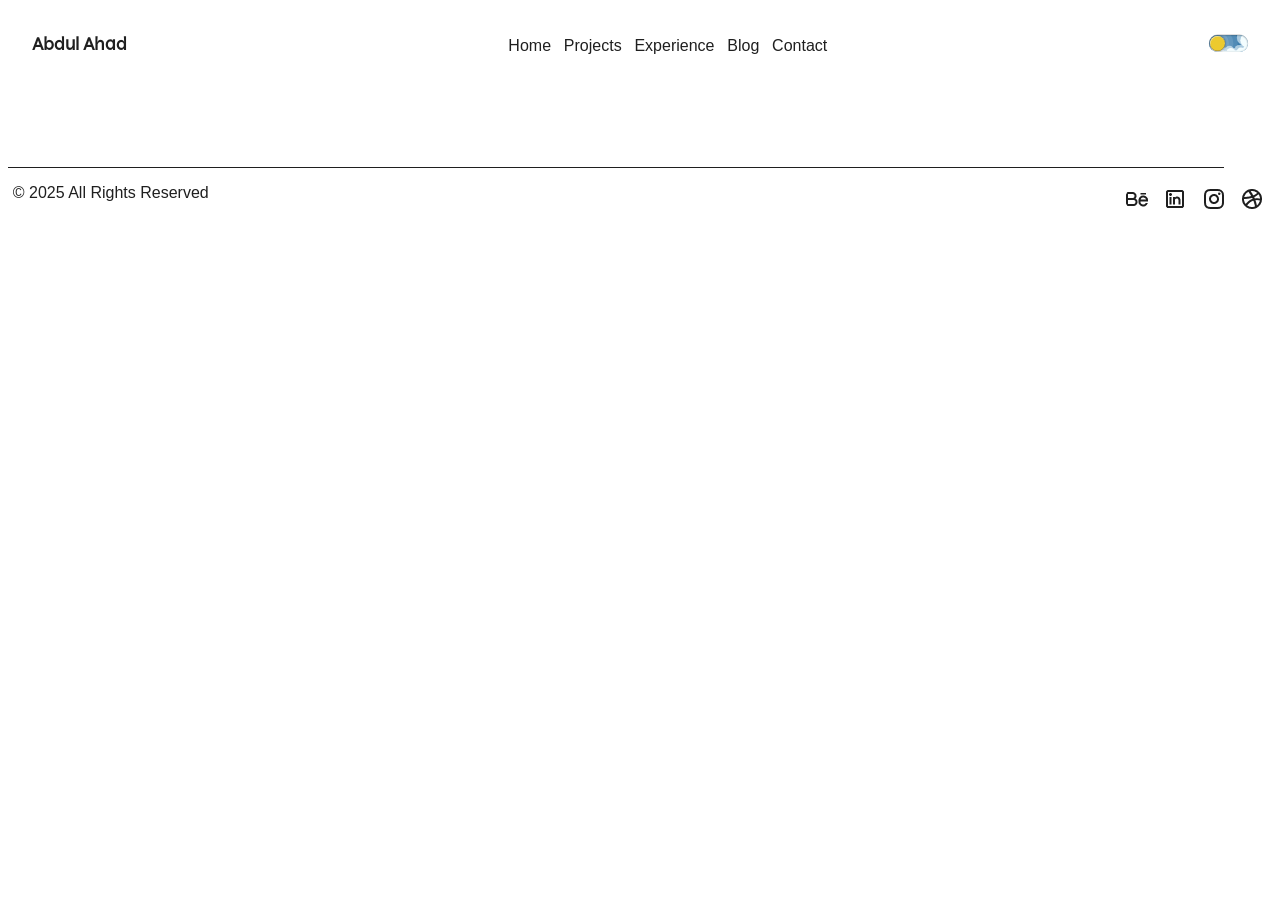
==== projects.html @ c91315d3 "ww" ====
<!DOCTYPE html>
<html lang="en">
<head>
    <meta charset="UTF-8">
    <meta name="viewport" content="width=device-width, initial-scale=1.0">
    <title>Document</title>
    <link rel="stylesheet" href="./style.css">
</head>
<body>



    <main>
           <header>

                <h3>Abdul Ahad</h3>
                <!-- dark and light button -->

                <nav id="menu">
                      <a href="#">Home</a>
                      <a href="#section3">Projects</a>
                      <a href="#section2">Experience</a>
                      <a href="#blog">Blog  </a>
                      <a href="#contact">Contact</a>
                  </nav>
                 <div class="last">
                     <label class="theme-switch btn">
                        <input type="checkbox" class="theme-switch__checkbox">
                        <div class="theme-switch__container">
                            <div class="theme-switch__clouds"></div>
                            <div class="theme-switch__stars-container">
                                <svg xmlns="http://www.w3.org/2000/svg" viewBox="0 0 144 55" fill="none">
                                    <path fill-rule="evenodd" clip-rule="evenodd"
                                        d="M135.831 3.00688C135.055 3.85027 134.111 4.29946 133 4.35447C134.111 4.40947 135.055 4.85867 135.831 5.71123C136.607 6.55462 136.996 7.56303 136.996 8.72727C136.996 7.95722 137.172 7.25134 137.525 6.59129C137.886 5.93124 138.372 5.39954 138.98 5.00535C139.598 4.60199 140.268 4.39114 141 4.35447C139.88 4.2903 138.936 3.85027 138.16 3.00688C137.384 2.16348 136.996 1.16425 136.996 0C136.996 1.16425 136.607 2.16348 135.831 3.00688ZM31 23.3545C32.1114 23.2995 33.0551 22.8503 33.8313 22.0069C34.6075 21.1635 34.9956 20.1642 34.9956 19C34.9956 20.1642 35.3837 21.1635 36.1599 22.0069C36.9361 22.8503 37.8798 23.2903 39 23.3545C38.2679 23.3911 37.5976 23.602 36.9802 24.0053C36.3716 24.3995 35.8864 24.9312 35.5248 25.5913C35.172 26.2513 34.9956 26.9572 34.9956 27.7273C34.9956 26.563 34.6075 25.5546 33.8313 24.7112C33.0551 23.8587 32.1114 23.4095 31 23.3545ZM0 36.3545C1.11136 36.2995 2.05513 35.8503 2.83131 35.0069C3.6075 34.1635 3.99559 33.1642 3.99559 32C3.99559 33.1642 4.38368 34.1635 5.15987 35.0069C5.93605 35.8503 6.87982 36.2903 8 36.3545C7.26792 36.3911 6.59757 36.602 5.98015 37.0053C5.37155 37.3995 4.88644 37.9312 4.52481 38.5913C4.172 39.2513 3.99559 39.9572 3.99559 40.7273C3.99559 39.563 3.6075 38.5546 2.83131 37.7112C2.05513 36.8587 1.11136 36.4095 0 36.3545ZM56.8313 24.0069C56.0551 24.8503 55.1114 25.2995 54 25.3545C55.1114 25.4095 56.0551 25.8587 56.8313 26.7112C57.6075 27.5546 57.9956 28.563 57.9956 29.7273C57.9956 28.9572 58.172 28.2513 58.5248 27.5913C58.8864 26.9312 59.3716 26.3995 59.9802 26.0053C60.5976 25.602 61.2679 25.3911 62 25.3545C60.8798 25.2903 59.9361 24.8503 59.1599 24.0069C58.3837 23.1635 57.9956 22.1642 57.9956 21C57.9956 22.1642 57.6075 23.1635 56.8313 24.0069ZM81 25.3545C82.1114 25.2995 83.0551 24.8503 83.8313 24.0069C84.6075 23.1635 84.9956 22.1642 84.9956 21C84.9956 22.1642 85.3837 23.1635 86.1599 24.0069C86.9361 24.8503 87.8798 25.2903 89 25.3545C88.2679 25.3911 87.5976 25.602 86.9802 26.0053C86.3716 26.3995 85.8864 26.9312 85.5248 27.5913C85.172 28.2513 84.9956 28.9572 84.9956 29.7273C84.9956 28.563 84.6075 27.5546 83.8313 26.7112C83.0551 25.8587 82.1114 25.4095 81 25.3545ZM136 36.3545C137.111 36.2995 138.055 35.8503 138.831 35.0069C139.607 34.1635 139.996 33.1642 139.996 32C139.996 33.1642 140.384 34.1635 141.16 35.0069C141.936 35.8503 142.88 36.2903 144 36.3545C143.268 36.3911 142.598 36.602 141.98 37.0053C141.372 37.3995 140.886 37.9312 140.525 38.5913C140.172 39.2513 139.996 39.9572 139.996 40.7273C139.996 39.563 139.607 38.5546 138.831 37.7112C138.055 36.8587 137.111 36.4095 136 36.3545ZM101.831 49.0069C101.055 49.8503 100.111 50.2995 99 50.3545C100.111 50.4095 101.055 50.8587 101.831 51.7112C102.607 52.5546 102.996 53.563 102.996 54.7273C102.996 53.9572 103.172 53.2513 103.525 52.5913C103.886 51.9312 104.372 51.3995 104.98 51.0053C105.598 50.602 106.268 50.3911 107 50.3545C105.88 50.2903 104.936 49.8503 104.16 49.0069C103.384 48.1635 102.996 47.1642 102.996 46C102.996 47.1642 102.607 48.1635 101.831 49.0069Z"
                                        fill="currentColor"></path>
                                </svg>
                            </div>
                            <div class="theme-switch__circle-container">
                                <div class="theme-switch__sun-moon-container">
                                    <div class="theme-switch__moon">
                                        <div class="theme-switch__spot"></div>
                                        <div class="theme-switch__spot"></div>
                                        <div class="theme-switch__spot"></div>
                                    </div>
                                </div>
                            </div>
                        </div>
                    </label>
                    <a  href="#" id="btn">☰</a>

                 </div>
                
            </header>
            <!-- footer -->
                 <footer>
                    <div class="line"></div>
                    <div class="foot">
                        <p>© 2025 All Rights Reserved</p>
                         <div class="images">
                            <a href="/" target="_blank"><img src="./images/behance-line.png" alt=""></a>
                            <a href="https://www.linkedin.com/in/abdulahad365/" target="_blank"><img src="./images/linkedin-box-line 2.png" alt=""></a>
                            <a href="https://www.instagram.com/abdul.ahad365/" target="_blank"><img src="./images/instagram-line 2.png" alt=""></a>
                            <a href="/" target="_blank"><img src="./images/dribbble-line.png" alt=""></a>
                            <!-- <img src="./images/dribbble-line.png" alt=""> -->
                            <!-- <img src="./images/linkedin-box-line 2.png" alt=""> -->
                            <!-- <img src="./images/instagram-line 2.png" alt=""> -->
                        </div>
                    </div>
                 </footer>
                 <script src="./javascripts/nav_click.js"></script>
    </main>
            <script src="./javascripts/sam.js"></script>

</body>
</html>
---- style.css ----
@font-face {
  font-family: "syne";
  src: url("./fonts/syne-font-family/Syne-Regular-BF642e31d3934f5.otf");
}
@font-face {
  font-family: "roboto_thin";
  src: url("./fonts/roboto-mono/RobotoMono-Regular.ttf");
}
* {
  padding: 0;
  margin: 0;
  box-sizing: border-box;
}

body, html {
  width: 100%;
  height: 100%;
}

:root {
  --bg-color:#FFFFFF;
  --text-color:#1F1F1F;
  --text-purple:#AE33FF;
  --text-white-black:#1f1f1f;
  --text-black-white-opposite:#FFFFFF;
  --text-white-black-lite:#1f1f1f9e;
}

body.dark {
  --bg-color:#111;
  --text-color:#eee;
  --text-purple:#ad33ffa1;
  --text-white-black:#FFFFFF;
  --text-black-white-opposite:#111;
  --text-white-black-lite:#eee;
}

body {
  background-color: var(--bg-color);
  color: var(--text-color);
  font-family: "Gill Sans", "Gill Sans MT", Calibri, "Trebuchet MS", sans-serif;
}
body h1 {
  font-family: "syne";
}
body h3 {
  font-family: "syne";
}

.theme-switch {
  --toggle-size: 7px;
  --container-width: 5.625em;
  --container-height: 2.5em;
  --container-radius: 6.25em;
  --container-light-bg: #3D7EAE;
  --container-night-bg: #1D1F2C;
  --circle-container-diameter: 3.375em;
  --sun-moon-diameter: 2.125em;
  --sun-bg: #ECCA2F;
  --moon-bg: #C4C9D1;
  --spot-color: #959DB1;
  --circle-container-offset: calc((var(--circle-container-diameter) - var(--container-height)) / 2 * -1);
  --stars-color: #fff;
  --clouds-color: #F3FDFF;
  --back-clouds-color: #AACADF;
  --transition: .5s cubic-bezier(0, -0.02, 0.4, 1.25);
  --circle-transition: .3s cubic-bezier(0, -0.02, 0.35, 1.17);
}

.theme-switch,
.theme-switch *,
.theme-switch *::before,
.theme-switch *::after {
  box-sizing: border-box;
  margin: 0;
  padding: 0;
  font-size: var(--toggle-size);
}

.theme-switch__container {
  width: var(--container-width);
  height: var(--container-height);
  background-color: var(--container-light-bg);
  border-radius: var(--container-radius);
  overflow: hidden;
  cursor: pointer;
  box-shadow: 0em -0.062em 0.062em rgba(0, 0, 0, 0.25), 0em 0.062em 0.125em rgba(255, 255, 255, 0.94);
  transition: var(--transition);
  position: relative;
}

.theme-switch__container::before {
  content: "";
  position: absolute;
  z-index: 1;
  inset: 0;
  box-shadow: 0em 0.05em 0.187em rgba(0, 0, 0, 0.25) inset, 0em 0.05em 0.187em rgba(0, 0, 0, 0.25) inset;
  border-radius: var(--container-radius);
}

.theme-switch__checkbox {
  display: none;
}

.theme-switch__circle-container {
  width: var(--circle-container-diameter);
  height: var(--circle-container-diameter);
  background-color: rgba(255, 255, 255, 0.1);
  position: absolute;
  left: var(--circle-container-offset);
  top: var(--circle-container-offset);
  border-radius: var(--container-radius);
  box-shadow: inset 0 0 0 3.375em rgba(255, 255, 255, 0.1), inset 0 0 0 3.375em rgba(255, 255, 255, 0.1), 0 0 0 0.625em rgba(255, 255, 255, 0.1), 0 0 0 1.25em rgba(255, 255, 255, 0.1);
  display: flex;
  transition: var(--circle-transition);
  pointer-events: none;
}

.theme-switch__sun-moon-container {
  pointer-events: auto;
  position: relative;
  z-index: 2;
  width: var(--sun-moon-diameter);
  height: var(--sun-moon-diameter);
  margin: auto;
  border-radius: var(--container-radius);
  background-color: var(--sun-bg);
  box-shadow: 0.062em 0.062em 0.062em 0em rgba(254, 255, 239, 0.61) inset, 0em -0.062em 0.062em 0em #a1872a inset;
  filter: drop-shadow(0.062em 0.125em 0.125em rgba(0, 0, 0, 0.25)) drop-shadow(0em 0.062em 0.125em rgba(0, 0, 0, 0.25));
  overflow: hidden;
  transition: var(--transition);
}

.theme-switch__moon {
  transform: translateX(100%);
  width: 100%;
  height: 100%;
  background-color: var(--moon-bg);
  border-radius: inherit;
  box-shadow: 0.062em 0.062em 0.062em 0em rgba(254, 255, 239, 0.61) inset, 0em -0.062em 0.062em 0em #969696 inset;
  transition: var(--transition);
  position: relative;
}

.theme-switch__spot {
  position: absolute;
  top: 0.75em;
  left: 0.312em;
  width: 0.75em;
  height: 0.75em;
  border-radius: var(--container-radius);
  background-color: var(--spot-color);
  box-shadow: 0em 0.0312em 0.062em rgba(0, 0, 0, 0.25) inset;
}

.theme-switch__spot:nth-of-type(2) {
  width: 0.375em;
  height: 0.375em;
  top: 0.937em;
  left: 1.375em;
}

.theme-switch__spot:nth-last-of-type(3) {
  width: 0.25em;
  height: 0.25em;
  top: 0.312em;
  left: 0.812em;
}

.theme-switch__clouds {
  width: 1.25em;
  height: 1.25em;
  background-color: var(--clouds-color);
  border-radius: var(--container-radius);
  position: absolute;
  bottom: -0.625em;
  left: 0.312em;
  box-shadow: 0.937em 0.312em var(--clouds-color), -0.312em -0.312em var(--back-clouds-color), 1.437em 0.375em var(--clouds-color), 0.5em -0.125em var(--back-clouds-color), 2.187em 0 var(--clouds-color), 1.25em -0.062em var(--back-clouds-color), 2.937em 0.312em var(--clouds-color), 2em -0.312em var(--back-clouds-color), 3.625em -0.062em var(--clouds-color), 2.625em 0em var(--back-clouds-color), 4.5em -0.312em var(--clouds-color), 3.375em -0.437em var(--back-clouds-color), 4.625em -1.75em 0 0.437em var(--clouds-color), 4em -0.625em var(--back-clouds-color), 4.125em -2.125em 0 0.437em var(--back-clouds-color);
  transition: 0.5s cubic-bezier(0, -0.02, 0.4, 1.25);
}

.theme-switch__stars-container {
  position: absolute;
  color: var(--stars-color);
  top: -100%;
  left: 0.312em;
  width: 2.75em;
  height: auto;
  transition: var(--transition);
}

/* actions */
.theme-switch__checkbox:checked + .theme-switch__container {
  background-color: var(--container-night-bg);
}

.theme-switch__checkbox:checked + .theme-switch__container .theme-switch__circle-container {
  left: calc(100% - var(--circle-container-offset) - var(--circle-container-diameter));
}

.theme-switch__checkbox:checked + .theme-switch__container .theme-switch__circle-container:hover {
  left: calc(100% - var(--circle-container-offset) - var(--circle-container-diameter) - 0.187em);
}

.theme-switch__circle-container:hover {
  left: calc(var(--circle-container-offset) + 0.187em);
}

.theme-switch__checkbox:checked + .theme-switch__container .theme-switch__moon {
  transform: translate(0);
}

.theme-switch__checkbox:checked + .theme-switch__container .theme-switch__clouds {
  bottom: -4.062em;
}

.theme-switch__checkbox:checked + .theme-switch__container .theme-switch__stars-container {
  top: 50%;
  transform: translateY(-50%);
}

main {
  display: flex;
  flex-direction: column;
  gap: 3rem;
}

header {
  position: relative;
  padding: 0 2rem;
  padding-top: 2rem;
  display: flex;
  justify-content: space-between;
  align-items: center;
}
header h3 {
  font-family: "syne";
}
header nav {
  display: none;
}
header nav a {
  margin-top: 0.3rem;
  text-decoration: none;
  color: var(--text-black-white-opposite);
  cursor: pointer;
}
header nav.show {
  width: 82%;
  margin-top: 1rem;
  font-family: "syne";
  display: flex;
  gap: 0.7rem;
  padding: 0 0.4rem;
  position: absolute;
  flex-direction: column;
  top: 0;
  margin-top: 5rem;
  height: 12rem;
  background-color: var(--text-white-black);
  border-radius: 0.2rem;
}
header .last {
  display: flex;
  align-items: center;
  gap: 1rem;
}
header .last a {
  text-decoration: none;
  font-size: clamp(1.9rem, 2vh, 2.1rem);
  color: #AE33FF;
}

section {
  margin-top: 0 !important;
}
section .section1 {
  display: flex;
  flex-direction: column;
  gap: 1rem;
}
section .section1 .left {
  display: flex;
  flex-direction: column;
  gap: 1rem;
}
section .section1 .left h1 {
  color: var(--text-white-black);
  width: 60%;
  font-size: clamp(2.2rem, 2vw, 2.5rem);
}
section .section1 .left h1 span {
  color: var(--text-purple);
}
section .section1 .left p {
  width: 60%;
  font-size: clamp(1.1rem, 2vw, 1.3rem);
  color: var(--text-white-black-lite);
  font-family: "Gill Sans", "Gill Sans MT", Calibri, "Trebuchet MS", sans-serif;
}
section .section1 .left .two_elem {
  display: flex;
  gap: 2rem;
}
section .section1 .left .two_elem button {
  background-color: #AE33FF;
  color: #eee;
  padding: 0.5rem 1rem;
  border-radius: 0.5rem;
  border: none;
}
section .section1 .left .two_elem a {
  text-decoration: none;
  color: var(--text-white-black);
}
section .section1 .right .ecplise {
  display: none;
}
section .section1 .right .images {
  display: flex;
  gap: 1rem;
}
section .section1 .right .images img {
  background-color: white;
  padding: 0.6rem;
  border-radius: 50%;
}

.img img {
  display: none;
}

section {
  padding: 0 2rem;
}
section .section2 {
  display: flex;
  flex-direction: column;
  gap: 2rem;
  color: var(--text-white-black-lite);
}
section .section2 .left h1 {
  color: var(--text-white-black);
  margin-top: 0.5rem;
  margin-bottom: 0.8rem;
}
section .section2 .left h1 span {
  color: #AE33FF;
}
section .section2 .right {
  display: flex;
  gap: 2rem;
  width: 80%;
}
section .section2 .right .right2 {
  display: flex;
  flex-direction: column;
  gap: 1rem;
}
section .section2 .right .right2 .elem h3 {
  color: var(--text-white-black);
  margin-bottom: 0.5rem;
}
section .section2 .right .left .elem h3 {
  color: var(--text-white-black);
  margin-bottom: 0.5rem;
}

.img2 img {
  display: none;
}

section {
  margin-top: 2rem !important;
  padding: 0 2rem;
  color: var(--text-white-black-lite);
}
section .section3 {
  display: flex;
  flex-direction: column;
  gap: 1rem;
}
section .section3 .top h1 {
  color: var(--text-white-black);
  margin-top: 0.5rem;
}
section .section3 .top h1 span {
  color: #AE33FF;
}
section .section3 .top p {
  margin-top: 0.5rem;
}
section .section3 .bottom .projects .proj {
  display: flex;
  flex-direction: column;
  gap: 0.5rem;
}
section .section3 .bottom .projects .proj .my_button {
  margin-top: 0.5rem;
}
section .section3 .bottom .projects .proj .my_button button {
  padding: 0.5rem 1rem;
  background-color: var(--text-black-white-opposite);
  border: 1px solid #AE33FF;
  color: #AE33FF;
  border-radius: 1.5rem;
}
section .section3 .bottom .projects .proj h1 {
  color: var(--text-white-black);
}
section .section3 .bottom .projects .proj a {
  text-decoration: none;
}
section .section3 .bottom .see_more {
  text-decoration: none;
  display: flex;
  justify-content: flex-end;
  color: #AE33FF;
  gap: 0.4rem;
}

section {
  margin-top: 2rem !important;
}
section .section4 {
  display: flex;
  flex-direction: column;
  gap: 1rem;
}
section .section4 .top h1 {
  margin-top: 0.5rem;
  color: var(--text-white-black);
}
section .section4 .top h1 span {
  color: #AE33FF;
}
section .section4 .top p {
  margin-top: 0.4rem;
}
section .section4 .bottom {
  display: flex;
  flex-direction: column;
  gap: 0.4rem;
}
section .section4 .bottom .blogs {
  display: flex;
  flex-direction: column;
  gap: 1rem;
}
section .section4 .bottom .blogs .blog {
  display: flex;
  flex-direction: column;
  gap: 0.5rem;
}
section .section4 .bottom .see a {
  text-decoration: none;
  color: #AE33FF;
  display: flex;
  justify-content: end;
  gap: 0.4rem;
}

section {
  width: 100%;
  margin-top: 6em;
}
section .section5 {
  width: 100%;
  display: flex;
  flex-direction: column;
  gap: 1rem;
}
section .section5 .top {
  display: flex;
  flex-direction: column;
  align-items: center;
  gap: 0.4rem;
}
section .section5 .top button {
  width: -moz-fit-content;
  width: fit-content;
  padding: 0.5rem 1rem;
  background-color: var(--text-black-white-opposite);
  border: none;
  border: 3px solid #AE33FF;
  color: #AE33FF;
  border-radius: 0.5rem;
}
section .section5 .top h1 {
  width: 70%;
  color: var(--text-white-black);
}
section .section5 .top h1 span {
  color: #AE33FF;
}
section .section5 .top p {
  width: 70%;
}
section .section5 form {
  display: flex;
  flex-direction: column;
  gap: 0.8rem;
}
section .section5 form input {
  border: none;
  border: 1px solid var(--text-white-black-lite);
  background-color: var(--text-black-white-opposite);
  color: var(--text-white-black-lite);
  border-radius: 0.3rem;
  padding: 0.5rem 0.3rem;
}
section .section5 form textarea {
  border: none;
  border: 1px solid var(--text-white-black-lite);
  background-color: var(--text-black-white-opposite);
  color: var(--text-white-black-lite);
  border-radius: 0.3rem;
  padding: 0.5rem 0.3rem;
}
section .section5 form button {
  padding: 0.5rem 1rem;
  border: none;
  border-radius: 0.3rem;
  background-color: #AE33FF;
  color: var(--text-white-black-lite);
}

footer {
  margin-top: 4rem;
}
footer .line {
  margin: 0 0.5rem;
  width: 95%;
  height: 1px;
  background-color: var(--text-white-black);
}
footer .foot {
  margin: 1rem 0.8rem;
  display: flex;
  flex-direction: row;
  justify-content: space-between;
}
footer .foot .images {
  display: flex;
  gap: 0.5rem;
}
footer .foot .images a img {
  background-color: white;
  border-radius: 50%;
  padding: 0.2rem;
}

@media (min-width: 768px) {
  header nav {
    display: flex;
    gap: 0.8rem;
  }
  header nav a {
    color: var(--text-white-black);
  }
  header nav a:hover {
    transition: all 0.1s ease;
    text-decoration: underline;
    text-decoration-thickness: 1px;
    text-underline-offset: 4px;
    font-weight: 600;
  }
  header .last a {
    display: none;
  }
  section .section1 {
    flex-direction: row;
  }
  section .section1 .left h1 {
    width: 60%;
    font-size: clamp(4rem, 2vw, 4.3rem);
  }
  section .section1 .left p {
    font-size: clamp(0.9rem, 2vw, 1.1rem);
  }
  section .section1 .right {
    position: relative;
    height: 24rem;
  }
  section .section1 .right .ecplise {
    display: block;
    position: absolute;
    right: -100%;
    height: 100%;
    opacity: 0.8;
  }
  section .section1 .right .images {
    margin-top: 2rem;
    flex-direction: column;
  }
  section .section1 .right .images a {
    z-index: 1;
  }
  section .section2 {
    flex-direction: row;
    gap: 3rem;
  }
  section .section2 .right {
    width: 100%;
  }
  section .section3 .bottom {
    width: 100%;
    display: flex;
    flex-direction: column-reverse;
    gap: 0.4rem;
  }
  section .section3 .bottom .projects {
    display: flex;
    gap: 1rem;
    height: 100%;
  }
  section .section3 .bottom .projects .proj {
    width: 33%;
  }
  section .section3 .bottom .projects .proj img {
    width: 100%;
    height: 1/1;
    border: 2px solid rgba(0, 0, 0, 0.4);
    border-radius: 0.4rem;
    -o-object-fit: cover;
       object-fit: cover;
  }
  section .section3 .bottom .projects .proj .my_button a button:hover {
    background-color: rgb(219, 203, 203);
  }
  section .section4 .bottom {
    display: flex;
    flex-direction: column-reverse;
    gap: 0.4rem;
  }
  section .section4 .bottom .blogs {
    flex-direction: row;
    width: 100%;
    gap: 0.5rem;
  }
  section .section4 .bottom .blogs .blog {
    width: 25%;
    display: flex;
    flex-direction: column;
    gap: 0.4rem;
  }
  section .section4 .bottom .blogs .blog h3 {
    color: var(--text-white-black);
  }
  section .section5 form {
    margin-left: 8rem;
    margin-right: 8rem;
  }
}
@media (min-width: 1024px) {
  section {
    padding-left: 8rem;
    overflow: hidden;
  }
  section .section1 {
    flex-direction: row;
  }
  section .section1 .left h1 {
    width: 80%;
    font-size: clamp(4rem, 2vw, 4.3rem);
  }
  section .section1 .left p {
    font-size: clamp(0.9rem, 2vw, 1.1rem);
  }
  section .section1 .right {
    position: relative;
    height: 20rem;
  }
  section .section1 .right .ecplise {
    display: block;
    position: absolute;
    right: -100%;
    height: 100%;
    opacity: 0.8;
  }
  section .section1 .right .images {
    margin-top: 2rem;
    flex-direction: column;
  }
  section .section1 .right .images a {
    z-index: 1;
  }
  .img {
    padding: 0 0.5rem;
  }
  .img img {
    display: block;
  }
  section .section2 .right {
    width: 90%;
  }
  .img2 {
    margin-top: 4rem;
    display: flex;
    justify-content: flex-end;
  }
  .img2 img {
    display: block;
  }
  section .section5 form {
    margin-left: 10rem;
    margin-right: 13rem;
  }
}/*# sourceMappingURL=style.css.map */
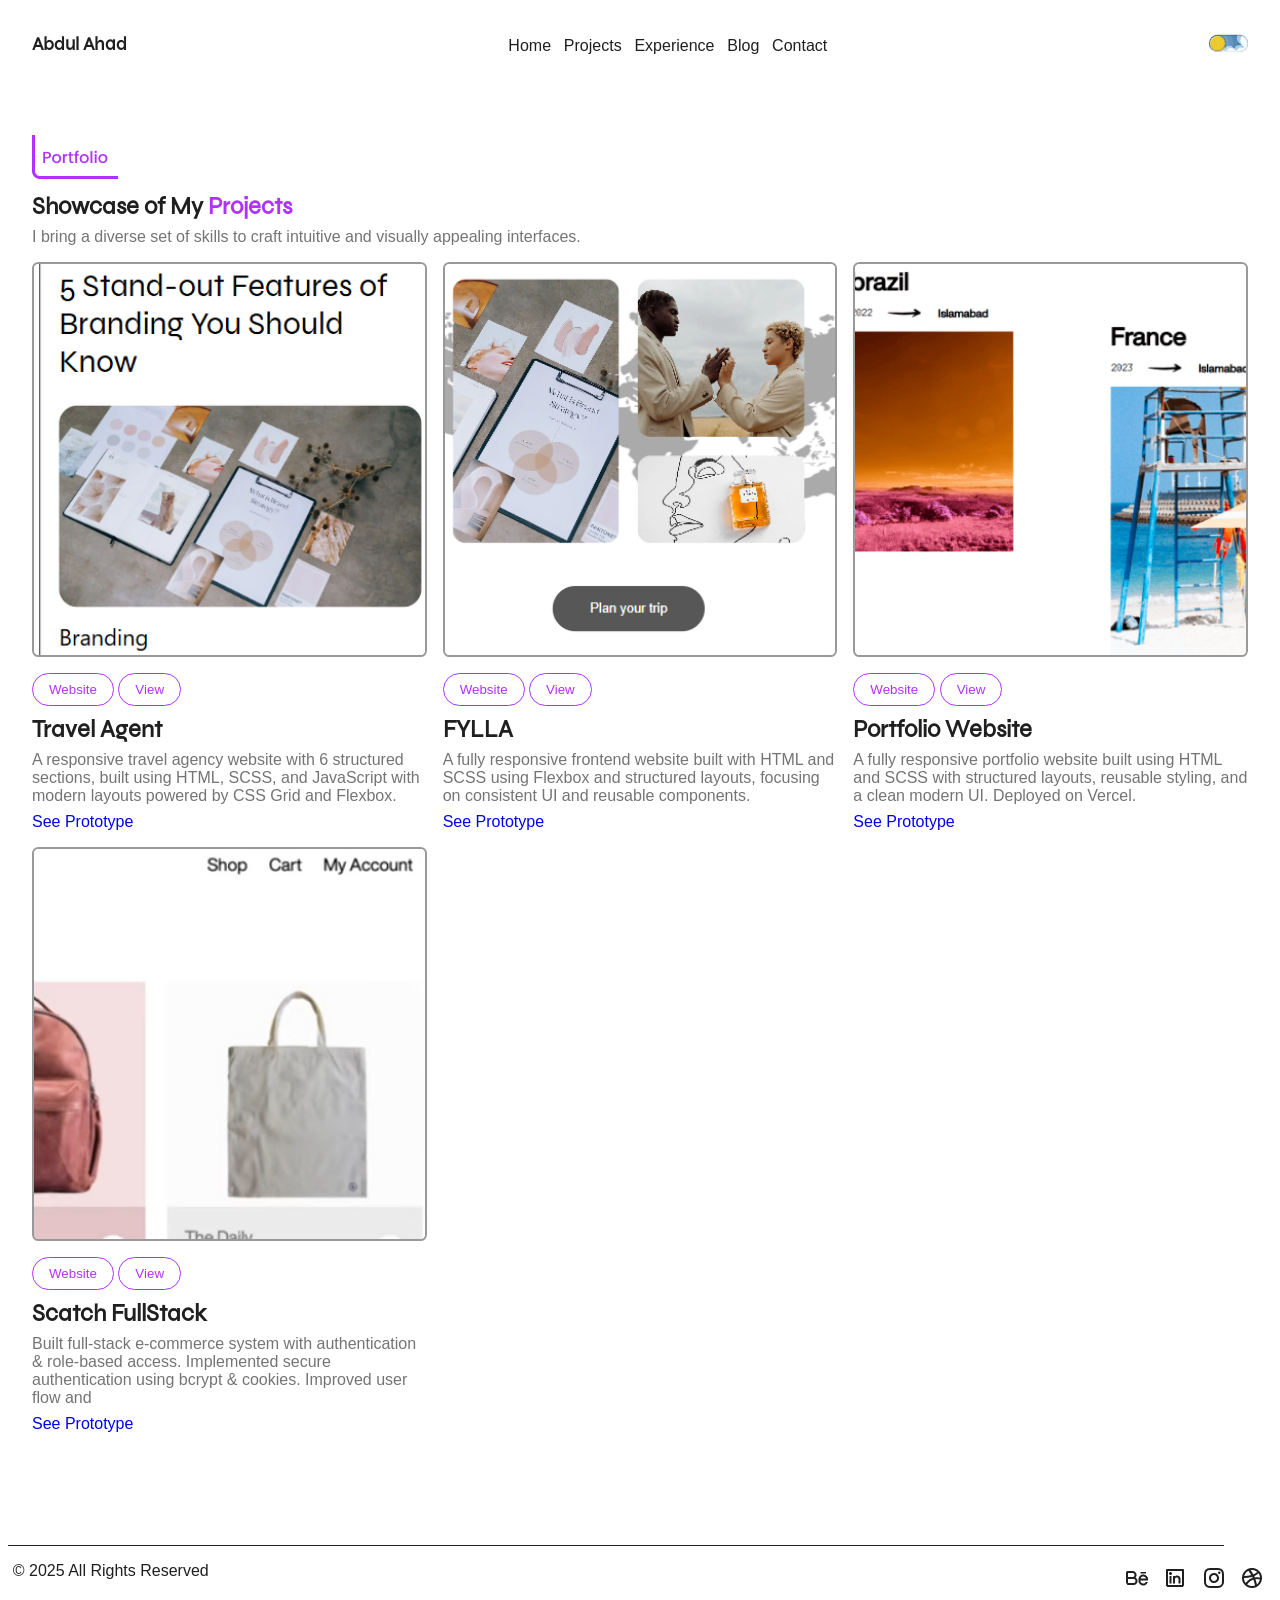
==== commit d3b44192: "changes" ====
--- a/projects.html
+++ b/projects.html
@@ -5,6 +5,7 @@
     <meta name="viewport" content="width=device-width, initial-scale=1.0">
     <title>Document</title>
     <link rel="stylesheet" href="./style.css">
+    <link rel="stylesheet" href="./projects.css">
 </head>
 <body>
 
@@ -51,6 +52,92 @@
                  </div>
                 
             </header>
+
+            <!-- section -->
+            <section>
+                <div class="sectionwow" id="section3">
+                    <!-- top -->
+                    <div class="top">
+
+                        <img src="./images/portfolio.png" alt="">
+                        <h1>Showcase of My <span>Projects</span></h1>
+                        <p>I bring a diverse set of skills to craft intuitive and visually appealing interfaces.</p>
+                    </div>
+                    <!-- bottom -->
+                     <div class="bottom">
+                        <div class="projects">  
+
+                        <!-- proj 1 -->
+                        <div class="proj">
+                            <img src="./projects_imges/p3.png" alt="">
+                            <div class="my_button">
+                                <button>Website</button>
+                                <a href="https://responsive-frontend-fylla.vercel.app/" target="_blank">
+
+                                    <button>View</button>
+                                </a>
+                            </div>
+                            <h1>Travel Agent</h1>
+                            <p>A responsive travel agency website with 6 structured sections, built using HTML, SCSS, and JavaScript with modern layouts powered by CSS Grid and Flexbox.</p>
+                            <a href="https://responsive-frontend-fylla.vercel.app/" target="_blank">See Prototype</a>
+                        </div>
+
+                        <!-- proj 2 -->
+                         <div class="proj">
+                            <img src="./projects_imges/p1.png" alt="">
+                            <div class="my_button">
+                                <button>Website</button>
+                                <a href="https://travel-agent-responsive-frontend-pr.vercel.app/" target="_blank">
+
+                                    <button>View</button>
+                                </a>
+                            </div>
+                            <h1>FYLLA</h1>
+                            <p>A fully responsive frontend website built with HTML and SCSS using Flexbox and structured layouts, focusing on consistent UI and reusable components.</p>
+                            <a href="https://travel-agent-responsive-frontend-pr.vercel.app/" target="_blank">See Prototype</a>
+                        </div>
+
+                        <!-- proj 3 -->
+                          <div class="proj">
+                            <img src="./images/proj3_wow.png" alt="">
+                            <div class="my_button">
+                                <button>Website</button>
+                                <a href="https://ahad-portfolio-project.vercel.app/" target="_blank">
+                                    <button>View</button>
+                                </a>
+                            </div>
+                            <h1>Portfolio Website</h1>
+                            <p>A fully responsive portfolio website built using HTML and SCSS with structured layouts, reusable styling, and a clean modern UI. Deployed on Vercel.</p>
+                            <a href="https://ahad-portfolio-project.vercel.app/" target="_blank">See Prototype</a>
+                        </div>
+
+                        <!-- proj 4 -->
+                          <div class="proj">
+                            <img src="./projects_imges/p.png" alt="">
+                            <div class="my_button">
+                                <button>Website</button>
+                                <a href="https://ahad-portfolio-project.vercel.app/" target="_blank">
+                                    <button>View</button>
+                                </a>
+                            </div>
+                            <h1>Scatch FullStack </h1>
+                            <p>Built full-stack e-commerce system with authentication & role-based access. Implemented secure authentication using bcrypt & cookies. Improved user flow and </p>
+                            <a href="https://github.com/AbdulAhad365/Scatch_Full_Stack_Project" target="_blank">See Prototype</a>
+                        </div>
+
+
+
+                        </div>
+
+                        <!-- <div class="see">
+
+                            <a href="./projects.html" class="see_more">see more  <img src="./images/Vector.png" alt=""></a></div>
+                        </div> -->
+
+
+                     </div>
+                </div>
+              </section>
             <!-- footer -->
                  <footer>
                     <div class="line"></div>
@@ -68,6 +155,7 @@
                     </div>
                  </footer>
                  <script src="./javascripts/nav_click.js"></script>
+
     </main>
             <script src="./javascripts/sam.js"></script>
 
--- a/style.css
+++ b/style.css
@@ -301,12 +301,15 @@
 section .section1 .left .two_elem {
   display: flex;
   gap: 2rem;
-}
-section .section1 .left .two_elem button {
+  justify-content: start;
+  align-items: start;
+}
+section .section1 .left .two_elem .special_button button {
+  cursor: pointer;
   background-color: #AE33FF;
   color: #eee;
-  padding: 0.5rem 1rem;
-  border-radius: 0.5rem;
+  padding: 0.4em 0.5rem;
+  border-radius: 0.3rem;
   border: none;
 }
 section .section1 .left .two_elem a {
@@ -603,6 +606,8 @@
   section .section2 .right {
     width: 100%;
   }
+
+  
   section .section3 .bottom {
     width: 100%;
     display: flex;
--- a/projects.css
+++ b/projects.css
@@ -0,0 +1,72 @@
+section {
+  margin-top: 2rem !important;
+  padding: 0 2rem;
+  color: var(--text-white-black-lite);
+}
+section .sectionwow {
+  display: flex;
+  flex-direction: column;
+  gap: 1rem;
+}
+section .sectionwow .top h1 {
+  color: var(--text-white-black);
+  margin-top: 0.5rem;
+}
+section .sectionwow .top h1 span {
+  color: #AE33FF;
+}
+section .sectionwow .top p {
+  margin-top: 0.5rem;
+}
+section .sectionwow .bottom .projects .proj {
+  display: flex;
+  flex-direction: column;
+  gap: 0.5rem;
+}
+section .sectionwow .bottom .projects .proj .my_button {
+  margin-top: 0.5rem;
+}
+section .sectionwow .bottom .projects .proj .my_button button {
+  padding: 0.5rem 1rem;
+  background-color: var(--text-black-white-opposite);
+  border: 1px solid #AE33FF;
+  color: #AE33FF;
+  border-radius: 1.5rem;
+}
+section .sectionwow .bottom .projects .proj h1 {
+  color: var(--text-white-black);
+}
+section .sectionwow .bottom .projects .proj a {
+  text-decoration: none;
+}
+section .sectionwow .bottom .see_more {
+  text-decoration: none;
+  display: flex;
+  justify-content: flex-end;
+  color: #AE33FF;
+  gap: 0.4rem;
+}
+
+@media (min-width: 768px) {
+
+  section .sectionwow .bottom {
+    width: 100%;
+    display: flex;
+    flex-direction: column-reverse;
+    gap: 0.4rem;
+  }
+
+  section .sectionwow .bottom .projects {
+    display: grid;
+    grid-template-columns: repeat(3, 1fr); /* 👈 3 per row */
+    gap: 1rem;
+  }
+
+  section .sectionwow .bottom .projects .proj img {
+    width: 100%;
+    aspect-ratio: 1 / 1; /* 👈 fix image ratio */
+    border: 2px solid rgba(0, 0, 0, 0.4);
+    border-radius: 0.4rem;
+    object-fit: cover;
+  }
+}
